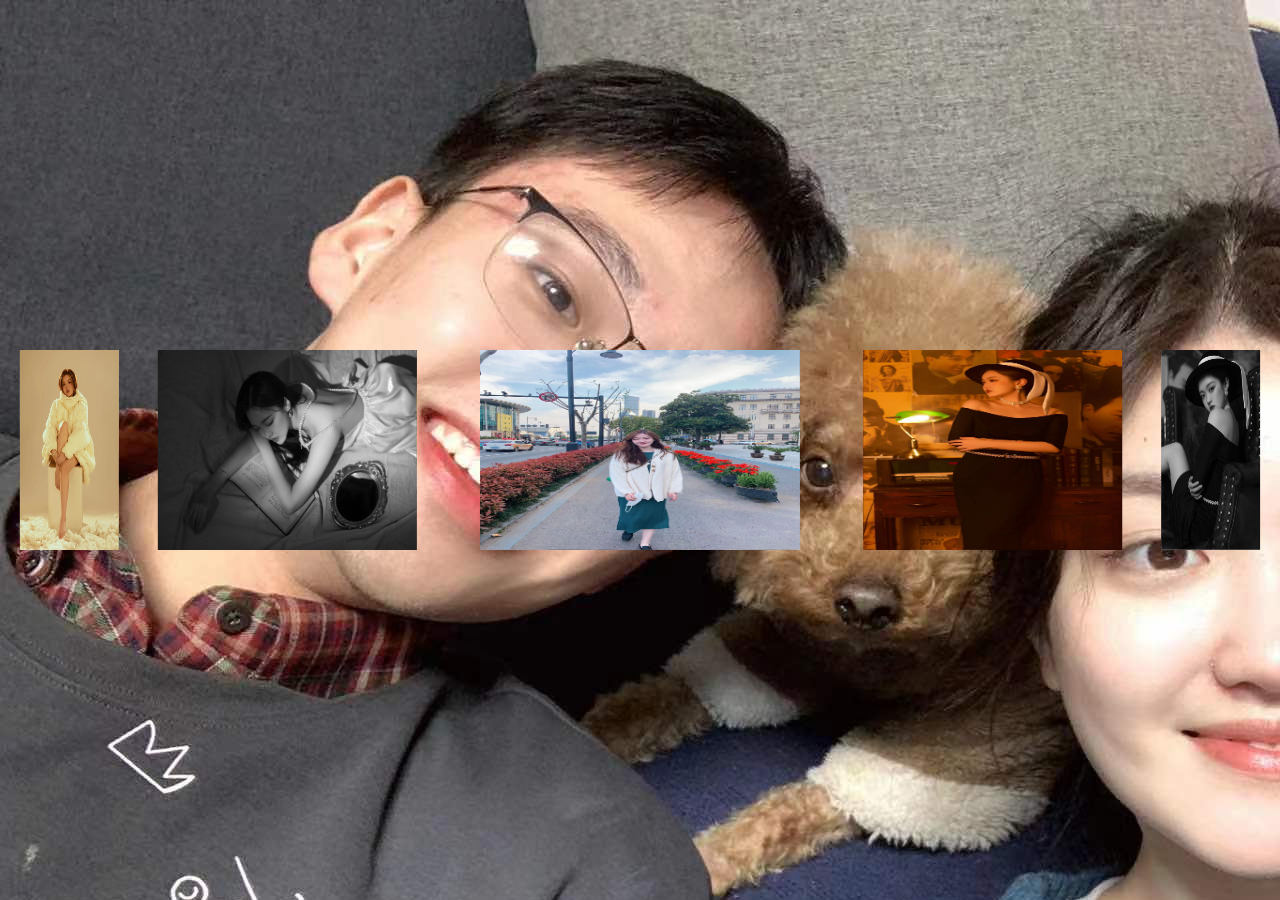
==== index.html @ 8129a95f "Update index.html" ====
<!DOCTYPE html>
<html>
	<head>
		<meta charset="utf-8">
		<title>anniversary</title>
		<link rel="stylesheet" type="text/css" href="../css/3dPhoto.css"/>
	</head>
	<body>
		<div class="show">
			<div class="box">
				<img src="../img/img1.jpg" >
				<img src="../img/img2.jpg" >
				<img src="../img/img3.jpg" >
				<img src="../img/img4.jpg" >
				<img src="../img/img5.jpg" >
				<img src="../img/img16.jpg" >
				<img src="../img/img14.jpg" >
				<img src="../img/img15.jpg" >
				<img src="../img/img9.jpg" >
				<img src="../img/img10.jpg" >
			</div>
		</div>
	</body>
</html>
---- css/3dPhoto.css ----
* {
	margin: 0;
	padding: 0;
}

body {
	background: url(../img/img12.jpg);
}


.box {
	width: 320px;
	height: 200px;
	position: absolute;
	top: 0;
	bottom: 0;
	left: 0;
	right: 0;
	margin: auto;
	transform-style: preserve-3d;
	animation: im 20s linear infinite;
}

.box img {
	width: 100%;
	height: 100%;
	position: absolute;
}

@keyframes im{
	0% {
		transform: rotateY(0deg) rotateX(10deg);
	}

	25% {
		transform: rotateY(90deg) rotateX(-10deg);
	}

	50% {
		transform: rotateY(180deg) rotateX(10deg);
	}

	75% {
		transform: rotateY(270deg) rotateX(-10deg);
	}

	100% {
		transform: rotateY(360deg) rotateX(10deg);
	}

}

/*10张图片3d变换*/
.box img:nth-child(1) {
	transform: rotateY(0deg) translateZ(600px);
	backface-visibility: visible;
}

.box img:nth-child(2) {
	transform: rotateY(36deg) translateZ(600px);
	backface-visibility: visible;
}

.box img:nth-child(3) {
	transform: rotateY(72deg) translateZ(600px);
	backface-visibility: visible;
}

.box img:nth-child(4) {
	transform: rotateY(108deg) translateZ(600px);
	backface-visibility: visible;
}

.box img:nth-child(5) {
	transform: rotateY(144deg) translateZ(600px);
	backface-visibility: visible;
}

.box img:nth-child(6) {
	transform: rotateY(180deg) translateZ(600px);
	backface-visibility: visible;
}

.box img:nth-child(7) {
	transform: rotateY(216deg) translateZ(600px);
	backface-visibility:visible;
}

.box img:nth-child(8) {
	transform: rotateY(252deg) translateZ(600px);
	backface-visibility: visible;
}

.box img:nth-child(9) {
	transform: rotateY(288deg) translateZ(600px);
	backface-visibility: visible;
}

.box img:nth-child(10) {
	transform: rotateY(324deg) translateZ(600px);
	backface-visibility: visible;
}
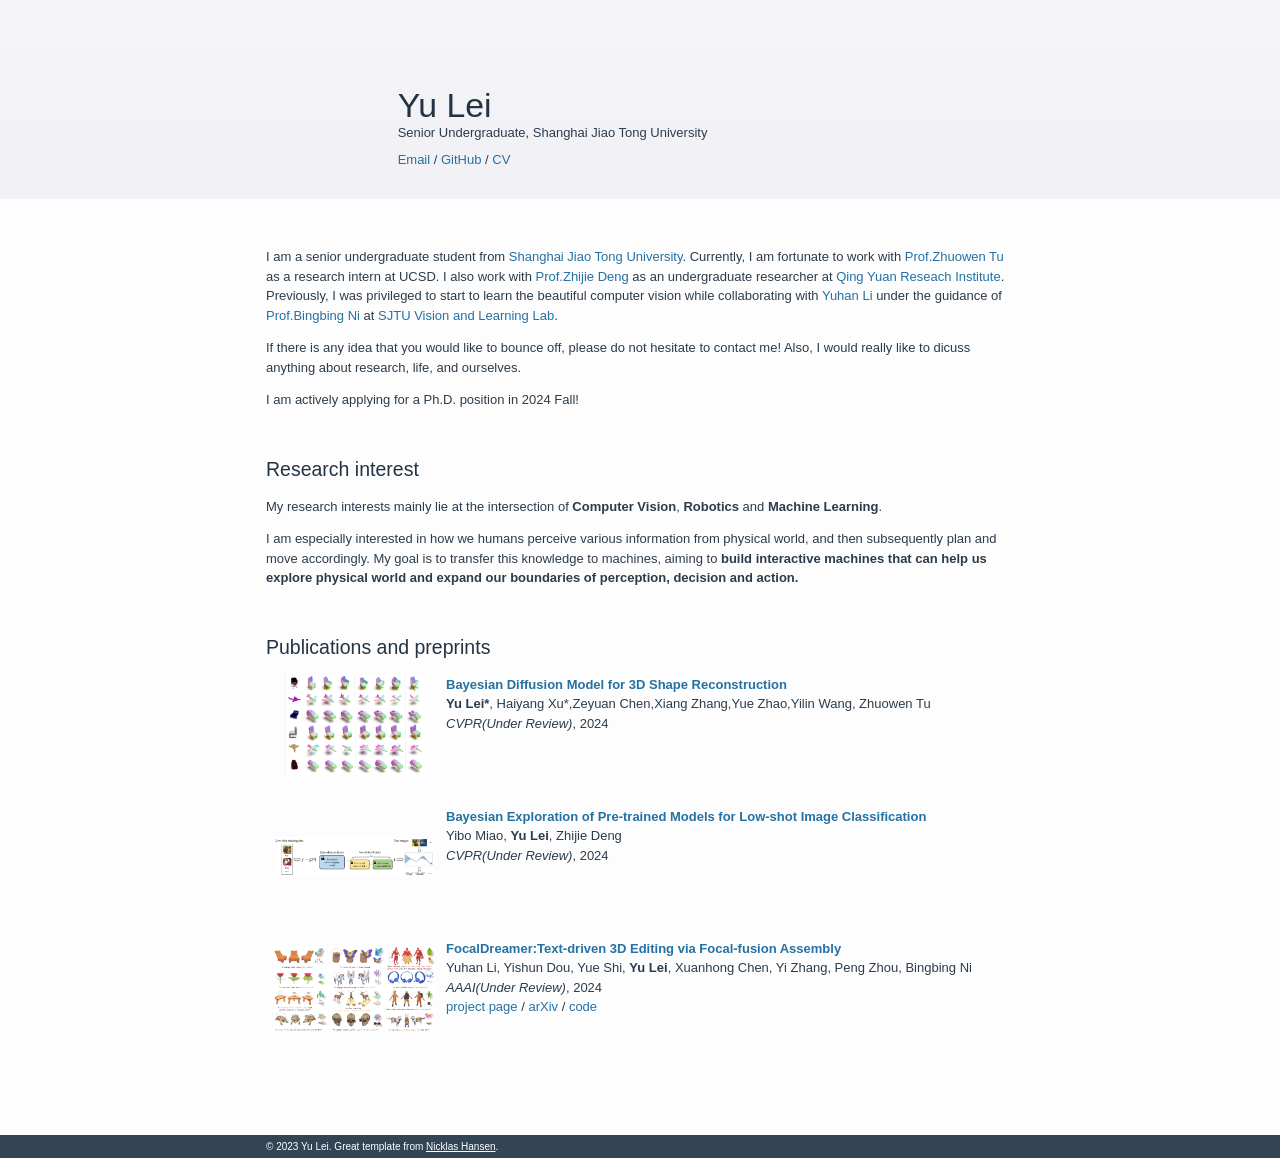
==== commit 5cc17f55: "initial commit" ====
--- a/index.html
+++ b/index.html
@@ -1,24 +1,162 @@
 <!DOCTYPE html>
-<html>
-	<head>
-		<meta charset="utf-8">
-		<title>anniversary</title>
-		<link rel="stylesheet" type="text/css" href="../css/3dPhoto.css"/>
-	</head>
-	<body>
-		<div class="show">
-			<div class="box">
-				<img src="../img/img1.jpg" >
-				<img src="../img/img2.jpg" >
-				<img src="../img/img3.jpg" >
-				<img src="../img/img4.jpg" >
-				<img src="../img/img5.jpg" >
-				<img src="../img/img16.jpg" >
-				<img src="../img/img14.jpg" >
-				<img src="../img/img15.jpg" >
-				<img src="../img/img9.jpg" >
-				<img src="../img/img10.jpg" >
-			</div>
-		</div>
-	</body>
-</html>
+<head>
+    <title>Yu Lei</title>
+    <meta name="author" content="Yu Lei (雷宇)">
+    <meta name="viewport" content="width=device-width, initial-scale=1.0">
+    <meta property="og:title" content="Yu Lei">
+	<meta property="og:description" content="Senior Undergraduate, Shanghai Jiao Tong University">
+    <meta property="og:image" content="files/me.jpg">
+	<meta property="og:url" content="https://nicklashansen.github.io/">
+	<meta name="twitter:card" content="summary_large_image">
+    <link rel="apple-touch-icon" href="files/ironman.png">
+    <link rel="icon" type="image/png" href="files/ironman.png">
+    <link rel="manifest" href="files/site.webmanifest">
+    <link rel="stylesheet" href="style.css">
+</head>
+
+<div class="header noselect">
+    <div class="content row">
+        <div class="header-profile-picture"></div>
+        <div class="header-text">
+            <div class="header-name">
+                <h1>Yu Lei</h1>
+            </div>
+            <div class="header-subtitle">
+                Senior Undergraduate, Shanghai Jiao Tong University
+            </div>
+            <div class="header-links">
+                <a class="btn" href="mailto:KnightYU2002@gmail.com">Email</a> /
+                <!-- <a class="btn" href="https://scholar.google.com/citations?hl=en&user=8wGH7wsAAAAJ&view_op=list_works&sortby=pubdate">Google Scholar</a> / -->
+                <a class="btn" href="https://github.com/TheKnight-Z">GitHub</a> /
+                <!-- <a class="btn" href="https://twitter.com/ncklashansen">Twitter</a> / -->
+                <!-- <a class="btn" href="https://www.linkedin.com/in/ncklas">LinkedIn</a> / -->
+                <a class="btn" href="files/Yu_Lei_CV_0.pdf">CV</a>
+            </div>
+        </div>
+    </div>
+</div>
+<div class="content" style="padding-bottom: 64px;">
+    <div>
+        <p>
+            I am a senior undergraduate student from <a href="https://en.sjtu.edu.cn/">Shanghai Jiao Tong University</a>. Currently, I am fortunate to work with <a href="https://pages.ucsd.edu/~ztu/">Prof.Zhuowen Tu</a> as a research intern at UCSD. I also work with <a href="https://thudzj.github.io/">Prof.Zhijie Deng</a> as an undergraduate researcher at <a href="http://www.qingyuan.sjtu.edu.cn/">Qing Yuan Reseach Institute</a>.
+
+            Previously, I was privileged to start to learn the beautiful computer vision while collaborating with <a href="https://github.com/colorful-liyu">Yuhan Li</a> under the guidance of <a href="https://scholar.google.com.hk/citations?user=eUbmKwYAAAAJ&hl=zh-CN&oi=ao">Prof.Bingbing Ni</a> at <a href="https://lornezhao.wixsite.com/website">SJTU Vision and Learning Lab</a>.
+        </p>
+        <p>
+            If there is any idea that you would like to bounce off, please do not hesitate to contact me! Also, I would really like to dicuss anything about research, life, and ourselves.
+        </p>
+        <p>
+            I am actively applying for a Ph.D. position in 2024 Fall!
+        </p>
+    </div>
+    <div>
+        <h2 class="noselect">Research interest</h2>
+        <p>
+            My research interests mainly lie at the intersection of <span class="bold">Computer Vision</span>, <span class="bold">Robotics</span> and <span class="bold">Machine Learning</span>. 
+        </p>
+        <p>
+            I am especially interested in how we humans perceive various information from physical world, and then subsequently plan and move accordingly.
+            My goal is to transfer this knowledge to machines, aiming to <span class="bold"> build interactive machines that can help us explore physical world and expand our boundaries of perception, decision and action.</span>
+        </p>
+    </div>
+    <div>
+        <h2 class="noselect">Publications and preprints</h2>
+        <!-- <p>Papers sorted by recency. Representative papers are <span style="background-color: #fff8df">highlighted</span>.</p> -->
+        <!-- <div class="highlight publication row clearfix">
+            <div class="row-media" style="background-image: url(files/tdmpc2.gif);"></div>
+            <div class="row-text">
+                <a class="publication-title bold" href="https://arxiv.org/abs/2310.16828">TD-MPC2: Scalable, Robust World Models for Continuous Control</a><br/>
+                <span class="bold">Nicklas Hansen</span>, Hao Su*, Xiaolong Wang*<br/>
+                <span class="italic">arXiv, 2023</span><br/>(<span class="bold" style="color: #f04328;">Oral</span>)</span><br/>
+                <a class="btn btn-orange" href="https://nicklashansen.github.io/td-mpc2">project page</a> / <a class="btn btn-red" href="https://arxiv.org/abs/2310.16828">arXiv</a> / <a class="btn" href="https://github.com/nicklashansen/tdmpc2">code</a> / <a class="btn" href="https://nicklashansen.github.io/td-mpc2/models">models</a> / <a class="btn" href="https://nicklashansen.github.io/td-mpc2/dataset">dataset</a> / <a class="btn btn-dark" href="bibtex/hansen2023tdmpc2.txt">bibtex</a>
+            </div>
+        </div> -->
+        <div class="publication row clearfix">
+            <div class="row-media" style="background-image: url(files/BDM.png);"></div>
+            <div class="row-text">
+                <a class="publication-title bold">Bayesian Diffusion Model for 3D Shape Reconstruction</a><br/>
+                <span class="bold">Yu Lei*</span>, Haiyang Xu*,Zeyuan Chen,Xiang Zhang,Yue Zhao,Yilin Wang, Zhuowen Tu<br/>
+                <span class="italic">CVPR(Under Review)</span>, 2024 <br/>
+                <!-- <a class="btn btn-orange" href="https://robotics-transformer-x.github.io">project page</a> / <a class="btn btn-red" href="https://arxiv.org/abs/2310.08864">arXiv</a> / <a class="btn" href="https://console.cloud.google.com/storage/browser/gresearch/robotics/open_x_embodiment_and_rt_x_oss;tab=objects?prefix=&forceOnObjectsSortingFiltering=false">code</a> / <a class="btn" href="https://docs.google.com/spreadsheets/d/1rPBD77tk60AEIGZrGSODwyyzs5FgCU9Uz3h-3_t2A9g/edit#gid=0">dataset</a> / <a class="btn btn-dark" href="bibtex/open_x_embodiment_rt_x.txt">bibtex</a> -->
+            </div>
+        </div>
+        <div class="publication row clearfix">
+            <div class="row-media" style="background-image: url(files/GPKernel.png);"></div>
+            <div class="row-text">
+                <a class="publication-title bold">Bayesian Exploration of Pre-trained Models for Low-shot Image Classification</a><br/>
+                Yibo Miao, <span class="bold">Yu Lei</span>, Zhijie Deng<br/>
+                <span class="italic">CVPR(Under Review)</span>, 2024<br/>
+                <!-- <a class="btn btn-orange" href="https://sites.google.com/view/modem-v2">project page</a> / <a class="btn btn-red" href="https://arxiv.org/abs/2309.14236">arXiv</a> / <a class="btn btn-dark" href="bibtex/lancaster2023modemv2.txt">bibtex</a> -->
+            </div>
+        </div>
+        <div class="publication row clearfix">
+            <div class="row-media" style="background-image: url(files/FocalDreamer.png);"></div>
+            <div class="row-text">
+                <a class="publication-title bold">FocalDreamer:Text-driven 3D Editing via Focal-fusion Assembly</a><br/>
+                Yuhan Li, Yishun Dou, Yue Shi, <span class="bold">Yu Lei</span>, Xuanhong Chen, Yi Zhang, Peng Zhou, Bingbing Ni<br/>
+                <span class="italic">AAAI(Under Review)</span>, 2024<br/>
+                <a class="btn btn-orange" href="https://focaldreamer.github.io/">project page</a> / <a class="btn btn-red" href="https://arxiv.org/abs/2308.10608">arXiv</a> / <a class="btn" href="https://github.com/colorful-liyu/focaldreamer">code</a> 
+            </div>
+        </div>
+    </div>
+    <!-- <div>
+        <h2 class="noselect">Misc. open-source projects</h2>
+        <div class="publication row clearfix">
+            <div class="row-media" style="background-image: url(files/tdmpc-world-model.png);"></div>
+            <div class="row-text">
+                <a class="bold" href="https://github.com/nicklashansen/tdmpc">TD-MPC Official Implementation<span class="stars">&#11088; 218</span></a><br/>
+                <span class="bold">Nicklas Hansen</span>, Xiaolong Wang*, Hao Su*<br/>
+                Mar 2022<br/>
+                <a class="btn btn-orange" href="https://nicklashansen.github.io/td-mpc">project page</a> / <a class="btn btn-red" href="https://arxiv.org/abs/2203.04955">arXiv</a> / <a class="btn" href="https://nicklashansen.github.io/td-mpc/slides.pdf">slides</a> / <a class="btn" href="https://github.com/nicklashansen/tdmpc">code</a> / <a class="btn btn-dark" href="bibtex/hansen2022tdmpc.txt">bibtex</a>
+            </div>
+        </div>
+        <div class="publication row clearfix">
+            <div class="row-media" style="background-image: url(files/dmcontrol-gb.png);"></div>
+            <div class="row-text">
+                <a class="bold" href="https://github.com/nicklashansen/dmcontrol-generalization-benchmark">DMControl Generalization Benchmark<span class="stars">&#11088; 129</span></a><br/>
+                <span class="bold">Nicklas Hansen</span>, Xiaolong Wang<br/>
+                Nov 2020<br/>
+                <a class="btn btn-orange" href="https://nicklashansen.github.io/SODA/">project page</a> / <a class="btn btn-red" href="https://arxiv.org/abs/2011.13389">arXiv</a> / <a class="btn" href="https://github.com/nicklashansen/dmcontrol-generalization-benchmark">code</a> / <a class="btn btn-dark" href="bibtex/hansen2020softda.txt">bibtex</a>
+            </div>
+        </div>
+        <div class="publication row clearfix">
+            <div class="row-media" style="background-image: url(https://i.imgur.com/sGdC9nY.png);"></div>
+            <div class="row-text">
+                <a class="bold" href="https://github.com/nicklashansen/rnn_lstm_from_scratch">How to build RNNs and LSTMs from scratch with NumPy<span class="stars">&#11088; 212</span></a><br/>
+                <span class="bold">Nicklas Hansen</span>, Peter E. Christensen, Alexander R. Johansen<br/>
+                Oct 2019<br/>
+                <a class="btn btn-orange" href="https://colab.research.google.com/drive/1oSkZuIicbPPzzwWyP43vaj4CmMbwNp4u">colab</a> / <a class="btn" href="https://github.com/nicklashansen/rnn_lstm_from_scratch">code</a>
+            </div>
+        </div>
+        <div class="publication row clearfix">
+            <div class="row-media" style="background-image: url(https://i.imgur.com/FlPshTH.png);"></div>
+            <div class="row-text">
+                <a class="bold" href="https://github.com/nicklashansen/voice-activity-detection">Voice Activity Detection in Noisy Environments<span class="stars">&#11088; 173</span></a><br/>
+                <span class="bold">Nicklas Hansen</span>*, Simon H. Albrechtsen*<br/>
+                Dec 2018<br/>
+                <a class="btn btn-red" href="https://github.com/nicklashansen/voice-activity-detection/blob/master/Paper.pdf">tech report</a> / <a class="btn" href="https://github.com/nicklashansen/voice-activity-detection">code</a> / <a class="btn btn-dark" href="bibtex/hansen2018vad.txt">bibtex</a>
+            </div>
+        </div>
+    </div> -->
+    <!-- <div>
+        <h2 class="noselect">Press coverage</h2>
+        I have been mentioned in various media in connection with my research. Here's a few selected articles:
+        <div class="row clearfix" style="margin-top: 16px;">
+            <a href="https://generallyintelligent.com/podcast/2022-12-16-podcast-episode-25-nicklas-hansen/" class="press row-media" style="background-image: url(files/generallyintelligent.png)"></a>
+            <a href="https://bdtechtalks.com/2022/04/04/reinforcement-learning-td-mpc/" class="press row-media" style="background-image: url(files/bdtalks.png)"></a>
+            <a href="https://bair.berkeley.edu/blog/2021/02/25/ss-adaptation/" class="press row-media" style="background-image: url(files/bair.png)"></a>
+            <a href="https://blog.deeplearning.ai/blog/the-batch-predicting-car-crashes-profiting-from-deepfakes-piloting-drone-swarms-grading-data" class="press row-media" style="background-image: url(https://i.imgur.com/eoASzgo.png)"></a>
+        </div>
+    </div> -->
+    <!-- <div class="noselect">
+        <a id="contact"></a>
+        <h2>Contact</h2>
+        You are very welcome to contact me regarding my research. I typically respond within a few days.<br/>
+        I can be contacted directly at <span class="bold">hello</span> [at] <span class="bold">nicklashansen</span> 。com
+    </div> -->
+</div>
+<div class="footer noselect">
+    <div class="footer-content">
+        &copy; 2023 Yu Lei. Great template from <a href="https://nicklashansen.github.io/">Nicklas Hansen</a>.
+    </div>
+</div>
--- a/style.css
+++ b/style.css
@@ -0,0 +1,50 @@
+html {-webkit-text-size-adjust: 100%; -moz-text-size-adjust: 100%; -ms-text-size-adjust: 100%;}
+body {background-color: #fdfdfd; color: #2c3c4c; margin: 0; font-size: 13px;}
+h1 {margin-bottom: 32px; font-size: 2.6em;}
+h2 {margin-top: 48px;}
+h1, h2 {color: #234;}
+h3, h4, h5 {color: #345;}
+h1, h2, h3, h4, h5, a, p, span, body, div {font-weight: normal; font-family: 'Lato', Verdana, Helvetica, sans-serif;}
+.header {background: linear-gradient(to bottom, #f5f5f8 10%, #f1f1f5 90%); width: 100%; padding-top: 16px; padding-bottom: 32px;}
+.header-profile-picture, .header-text {display: inline-block;}
+.header-name h1 {margin: 0;}
+.header-subtitle {margin-bottom: 12px;}
+.header-profile-picture {width: 100px; height: 100px; margin-right: 12px; border-radius: 50%; background-image: url(files/me.jpeg); background-position: center; background-size: contain;}
+.content {max-width: 748px; padding-left: 16px; padding-right: 16px; margin: auto; margin-top: 48px;}
+.hr {width: 100%; height: 1px; margin: 48px 0; background-color: #d6dbdf;}
+a {color: #2471a3; text-decoration: none;}
+a:focus, a:hover {color: #f09228;}
+p {line-height: 1.5em;}
+.nobreak {white-space: nowrap;}
+.noselect {-webkit-touch-callout: none; -webkit-user-select: none; -khtml-user-select: none; -moz-user-select: none; -ms-user-select: none; user-select: none;}
+.bold {font-weight: bold;}
+.italic {font-style: italic;}
+.bulletpoints {line-height: 1.5em;}
+.row {box-sizing: border-box;}
+.row-media {display: block; float: left; width: 160px; height: 100px; background-position: center; background-size: contain; background-repeat: no-repeat;}
+.row-text {display: block; float: left; margin-left: 12px; line-height: 1.5em; max-width: 566px;}
+.row-text span {line-height: inherit;}
+.clearfix {content: ""; clear: both; display: table;}
+.publication {margin-bottom: 32px; padding-left: 8px;}
+.publication.highlight {background-color: #fff8df; width: 100%; padding-top: 8px; padding-bottom: 8px; border-radius: 4px;}
+.press {width: 100px; height: 80px; border: 1px solid #def; margin-right: 12px; background-size: cover;}  
+.img-contain {background-size: contain !important;}
+.footer {background-color: #345; width: 100%}
+.footer-content {color: #fff; font-size: 10px; padding: 6px 0; max-width: 748px; margin: auto;}
+.footer-content a {color: #fff; text-decoration: underline;}
+.footer-content a:hover {color: #f09228 !important;}
+.stars {font-size: 10px; display: inline-block; margin-left: 6px; color: #666;}
+
+@media only screen and (max-width: 1150px) {
+    .header-profile-picture, .header-text {display: block; margin: auto; text-align: center;}
+    .header-profile-picture {margin-bottom: 12px; width: 140px; height: 140px;}
+    body {font-size: 18px;}
+    a.btn {font-size: 14px; padding: 2px 6px;}
+}
+
+@media only screen and (max-width: 1000px) {
+    .publication {margin-bottom: 46px;}
+    .publication .row-media {width: 260px; height: 130px; margin: auto; margin-bottom: 12px; display: block;}
+    .publication .row-text {display: block; width: 100%; margin-left: 0;}
+    .press {display: block;}
+}
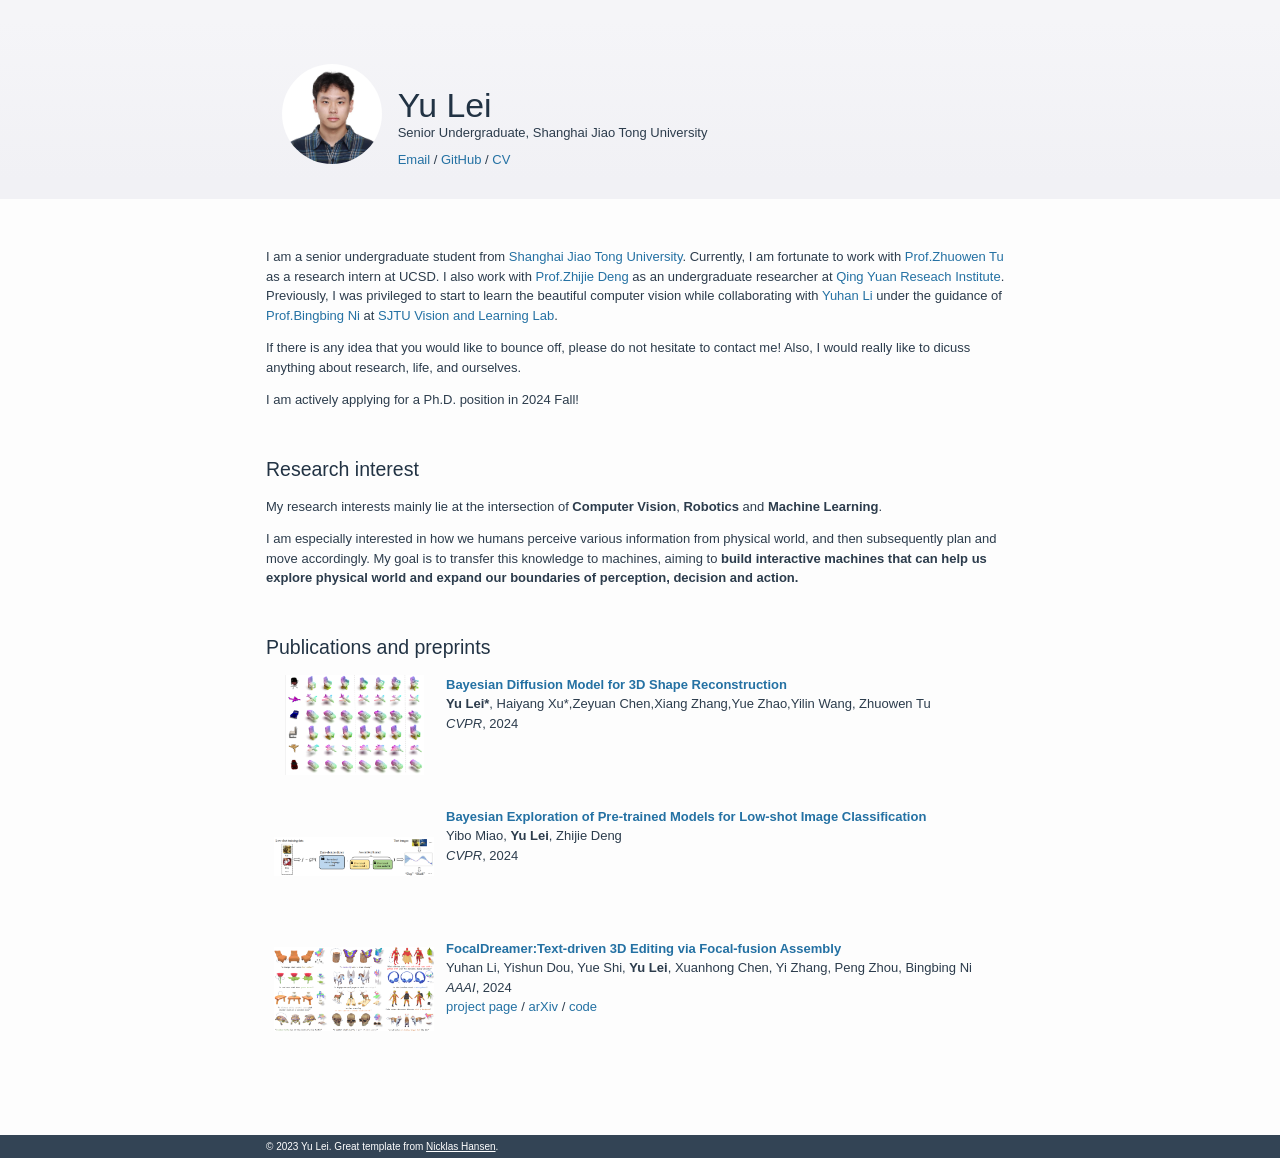
==== commit 7dc626a6: "after cvpr2024" ====
--- a/index.html
+++ b/index.html
@@ -5,8 +5,8 @@
     <meta name="viewport" content="width=device-width, initial-scale=1.0">
     <meta property="og:title" content="Yu Lei">
 	<meta property="og:description" content="Senior Undergraduate, Shanghai Jiao Tong University">
-    <meta property="og:image" content="files/me.jpg">
-	<meta property="og:url" content="https://nicklashansen.github.io/">
+    <meta property="og:image" content="https://theknight-z.github.io/files/me.jpg">
+	<meta property="og:url" content="https://theknight-z.github.io/">
 	<meta name="twitter:card" content="summary_large_image">
     <link rel="apple-touch-icon" href="files/ironman.png">
     <link rel="icon" type="image/png" href="files/ironman.png">
@@ -76,7 +76,7 @@
             <div class="row-text">
                 <a class="publication-title bold">Bayesian Diffusion Model for 3D Shape Reconstruction</a><br/>
                 <span class="bold">Yu Lei*</span>, Haiyang Xu*,Zeyuan Chen,Xiang Zhang,Yue Zhao,Yilin Wang, Zhuowen Tu<br/>
-                <span class="italic">CVPR(Under Review)</span>, 2024 <br/>
+                <span class="italic">CVPR</span>, 2024 <br/>
                 <!-- <a class="btn btn-orange" href="https://robotics-transformer-x.github.io">project page</a> / <a class="btn btn-red" href="https://arxiv.org/abs/2310.08864">arXiv</a> / <a class="btn" href="https://console.cloud.google.com/storage/browser/gresearch/robotics/open_x_embodiment_and_rt_x_oss;tab=objects?prefix=&forceOnObjectsSortingFiltering=false">code</a> / <a class="btn" href="https://docs.google.com/spreadsheets/d/1rPBD77tk60AEIGZrGSODwyyzs5FgCU9Uz3h-3_t2A9g/edit#gid=0">dataset</a> / <a class="btn btn-dark" href="bibtex/open_x_embodiment_rt_x.txt">bibtex</a> -->
             </div>
         </div>
@@ -85,7 +85,7 @@
             <div class="row-text">
                 <a class="publication-title bold">Bayesian Exploration of Pre-trained Models for Low-shot Image Classification</a><br/>
                 Yibo Miao, <span class="bold">Yu Lei</span>, Zhijie Deng<br/>
-                <span class="italic">CVPR(Under Review)</span>, 2024<br/>
+                <span class="italic">CVPR</span>, 2024<br/>
                 <!-- <a class="btn btn-orange" href="https://sites.google.com/view/modem-v2">project page</a> / <a class="btn btn-red" href="https://arxiv.org/abs/2309.14236">arXiv</a> / <a class="btn btn-dark" href="bibtex/lancaster2023modemv2.txt">bibtex</a> -->
             </div>
         </div>
@@ -94,7 +94,7 @@
             <div class="row-text">
                 <a class="publication-title bold">FocalDreamer:Text-driven 3D Editing via Focal-fusion Assembly</a><br/>
                 Yuhan Li, Yishun Dou, Yue Shi, <span class="bold">Yu Lei</span>, Xuanhong Chen, Yi Zhang, Peng Zhou, Bingbing Ni<br/>
-                <span class="italic">AAAI(Under Review)</span>, 2024<br/>
+                <span class="italic">AAAI</span>, 2024<br/>
                 <a class="btn btn-orange" href="https://focaldreamer.github.io/">project page</a> / <a class="btn btn-red" href="https://arxiv.org/abs/2308.10608">arXiv</a> / <a class="btn" href="https://github.com/colorful-liyu/focaldreamer">code</a> 
             </div>
         </div>
--- a/style.css
+++ b/style.css
@@ -9,7 +9,7 @@
 .header-profile-picture, .header-text {display: inline-block;}
 .header-name h1 {margin: 0;}
 .header-subtitle {margin-bottom: 12px;}
-.header-profile-picture {width: 100px; height: 100px; margin-right: 12px; border-radius: 50%; background-image: url(files/me.jpeg); background-position: center; background-size: contain;}
+.header-profile-picture {width: 100px; height: 100px; margin-right: 12px; border-radius: 50%; background-image: url(files/me.jpg); background-position: center; background-size: contain;}
 .content {max-width: 748px; padding-left: 16px; padding-right: 16px; margin: auto; margin-top: 48px;}
 .hr {width: 100%; height: 1px; margin: 48px 0; background-color: #d6dbdf;}
 a {color: #2471a3; text-decoration: none;}
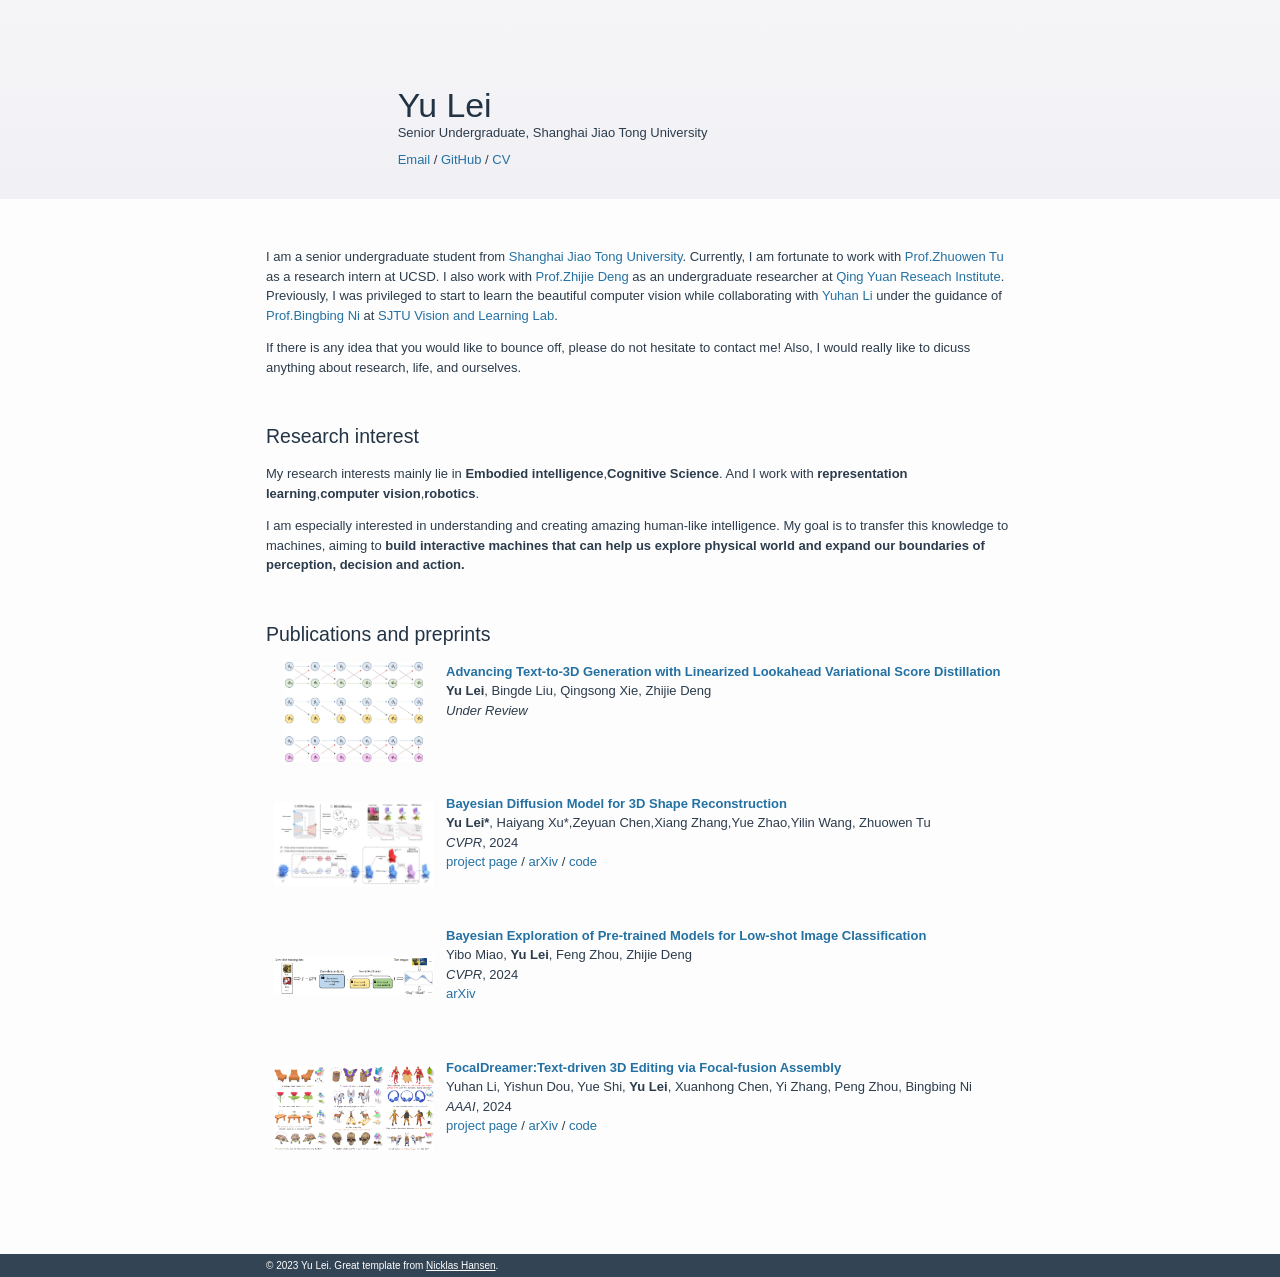
==== commit 088c2b6e: "update 5.30" ====
--- a/index.html
+++ b/index.html
@@ -5,7 +5,7 @@
     <meta name="viewport" content="width=device-width, initial-scale=1.0">
     <meta property="og:title" content="Yu Lei">
 	<meta property="og:description" content="Senior Undergraduate, Shanghai Jiao Tong University">
-    <meta property="og:image" content="https://theknight-z.github.io/files/me.jpg">
+    <meta property="og:image" content="https://theknight-z.github.io/files/me2.jpg">
 	<meta property="og:url" content="https://theknight-z.github.io/">
 	<meta name="twitter:card" content="summary_large_image">
     <link rel="apple-touch-icon" href="files/ironman.png">
@@ -30,7 +30,7 @@
                 <a class="btn" href="https://github.com/TheKnight-Z">GitHub</a> /
                 <!-- <a class="btn" href="https://twitter.com/ncklashansen">Twitter</a> / -->
                 <!-- <a class="btn" href="https://www.linkedin.com/in/ncklas">LinkedIn</a> / -->
-                <a class="btn" href="files/Yu_Lei_CV_0.pdf">CV</a>
+                <a class="btn" href="files/Yu_Lei_CV.pdf">CV</a>
             </div>
         </div>
     </div>
@@ -45,17 +45,17 @@
         <p>
             If there is any idea that you would like to bounce off, please do not hesitate to contact me! Also, I would really like to dicuss anything about research, life, and ourselves.
         </p>
-        <p>
+        <!-- <p>
             I am actively applying for a Ph.D. position in 2024 Fall!
-        </p>
+        </p> -->
     </div>
     <div>
         <h2 class="noselect">Research interest</h2>
         <p>
-            My research interests mainly lie at the intersection of <span class="bold">Computer Vision</span>, <span class="bold">Robotics</span> and <span class="bold">Machine Learning</span>. 
+            My research interests mainly lie in <span class="bold">Embodied intelligence</span>,<span class="bold">Cognitive Science</span>. And I work with <span class="bold">representation learning</span>,<span class="bold">computer vision</span>,<span class="bold">robotics</span>.
         </p>
         <p>
-            I am especially interested in how we humans perceive various information from physical world, and then subsequently plan and move accordingly.
+            I am especially interested in understanding and creating amazing human-like intelligence.
             My goal is to transfer this knowledge to machines, aiming to <span class="bold"> build interactive machines that can help us explore physical world and expand our boundaries of perception, decision and action.</span>
         </p>
     </div>
@@ -72,21 +72,30 @@
             </div>
         </div> -->
         <div class="publication row clearfix">
-            <div class="row-media" style="background-image: url(files/BDM.png);"></div>
+            <div class="row-media" style="background-image: url(files/L2VSD.jpg);"></div>
+            <div class="row-text">
+                <a class="publication-title bold">Advancing Text-to-3D Generation with Linearized Lookahead Variational Score Distillation</a><br/>
+                <span class="bold">Yu Lei</span>, Bingde Liu, Qingsong Xie, Zhijie Deng<br/>
+                <span class="italic">Under Review</span> <br/>
+                <!-- <a class="btn btn-red" href="https://arxiv.org/abs/2404.00312">arXiv</a> -->
+            </div>
+        </div>
+        <div class="publication row clearfix">
+            <div class="row-media" style="background-image: url(files/bdm.jpg);"></div>
             <div class="row-text">
                 <a class="publication-title bold">Bayesian Diffusion Model for 3D Shape Reconstruction</a><br/>
                 <span class="bold">Yu Lei*</span>, Haiyang Xu*,Zeyuan Chen,Xiang Zhang,Yue Zhao,Yilin Wang, Zhuowen Tu<br/>
                 <span class="italic">CVPR</span>, 2024 <br/>
-                <!-- <a class="btn btn-orange" href="https://robotics-transformer-x.github.io">project page</a> / <a class="btn btn-red" href="https://arxiv.org/abs/2310.08864">arXiv</a> / <a class="btn" href="https://console.cloud.google.com/storage/browser/gresearch/robotics/open_x_embodiment_and_rt_x_oss;tab=objects?prefix=&forceOnObjectsSortingFiltering=false">code</a> / <a class="btn" href="https://docs.google.com/spreadsheets/d/1rPBD77tk60AEIGZrGSODwyyzs5FgCU9Uz3h-3_t2A9g/edit#gid=0">dataset</a> / <a class="btn btn-dark" href="bibtex/open_x_embodiment_rt_x.txt">bibtex</a> -->
+                <a class="btn btn-orange" href="https://mlpc-ucsd.github.io/BDM/">project page</a> / <a class="btn btn-red" href="https://arxiv.org/abs/2403.06973">arXiv</a> / <a class="btn" href="https://github.com/mlpc-ucsd/BDM">code</a>  
             </div>
         </div>
         <div class="publication row clearfix">
             <div class="row-media" style="background-image: url(files/GPKernel.png);"></div>
             <div class="row-text">
                 <a class="publication-title bold">Bayesian Exploration of Pre-trained Models for Low-shot Image Classification</a><br/>
-                Yibo Miao, <span class="bold">Yu Lei</span>, Zhijie Deng<br/>
+                Yibo Miao, <span class="bold">Yu Lei</span>, Feng Zhou, Zhijie Deng<br/>
                 <span class="italic">CVPR</span>, 2024<br/>
-                <!-- <a class="btn btn-orange" href="https://sites.google.com/view/modem-v2">project page</a> / <a class="btn btn-red" href="https://arxiv.org/abs/2309.14236">arXiv</a> / <a class="btn btn-dark" href="bibtex/lancaster2023modemv2.txt">bibtex</a> -->
+                <a class="btn btn-red" href="https://arxiv.org/abs/2404.00312">arXiv</a>
             </div>
         </div>
         <div class="publication row clearfix">
@@ -160,3 +169,13 @@
         &copy; 2023 Yu Lei. Great template from <a href="https://nicklashansen.github.io/">Nicklas Hansen</a>.
     </div>
 </div>
+
+<!-- Google tag (gtag.js) -->
+<script async src="https://www.googletagmanager.com/gtag/js?id=G-KQ78KKMSN4"></script>
+<script>
+  window.dataLayer = window.dataLayer || [];
+  function gtag(){dataLayer.push(arguments);}
+  gtag('js', new Date());
+
+  gtag('config', 'G-KQ78KKMSN4');
+</script>
--- a/style.css
+++ b/style.css
@@ -9,7 +9,7 @@
 .header-profile-picture, .header-text {display: inline-block;}
 .header-name h1 {margin: 0;}
 .header-subtitle {margin-bottom: 12px;}
-.header-profile-picture {width: 100px; height: 100px; margin-right: 12px; border-radius: 50%; background-image: url(files/me.jpg); background-position: center; background-size: contain;}
+.header-profile-picture {width: 100px; height: 100px; margin-right: 12px; border-radius: 50%; background-image: url(files/me2.jpg); background-position: center; background-size: contain;}
 .content {max-width: 748px; padding-left: 16px; padding-right: 16px; margin: auto; margin-top: 48px;}
 .hr {width: 100%; height: 1px; margin: 48px 0; background-color: #d6dbdf;}
 a {color: #2471a3; text-decoration: none;}
@@ -47,4 +47,4 @@
     .publication .row-media {width: 260px; height: 130px; margin: auto; margin-bottom: 12px; display: block;}
     .publication .row-text {display: block; width: 100%; margin-left: 0;}
     .press {display: block;}
-}+}
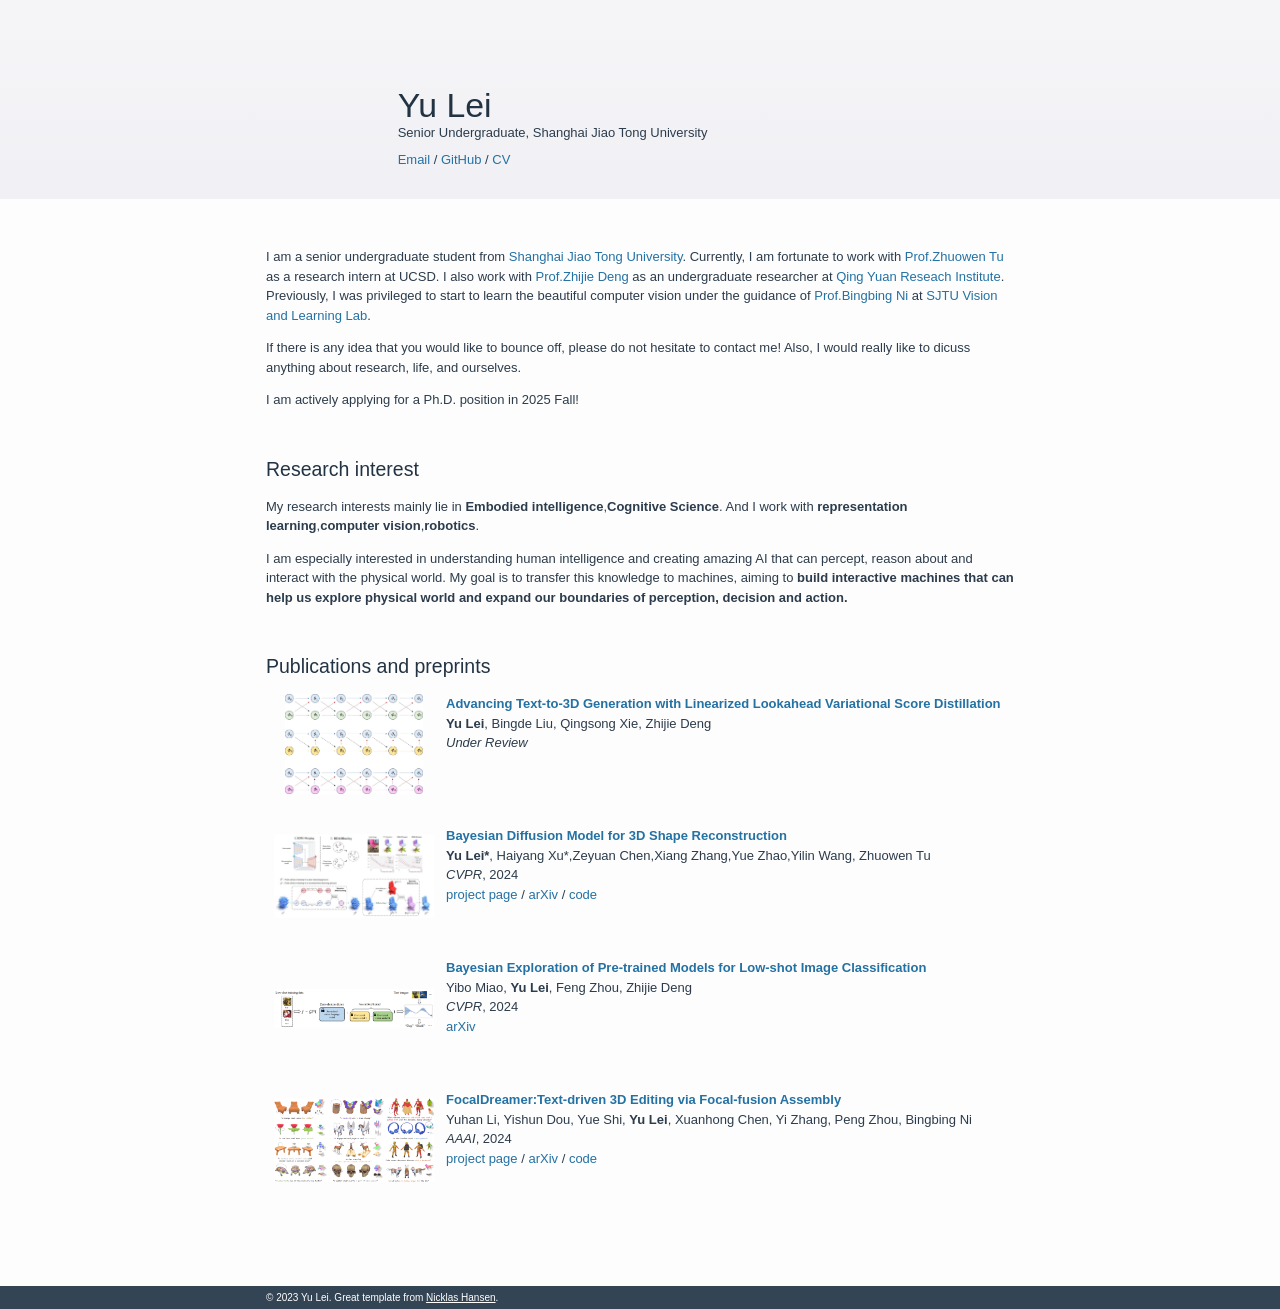
==== commit ed31c37c: "update 6.13" ====
--- a/index.html
+++ b/index.html
@@ -40,14 +40,14 @@
         <p>
             I am a senior undergraduate student from <a href="https://en.sjtu.edu.cn/">Shanghai Jiao Tong University</a>. Currently, I am fortunate to work with <a href="https://pages.ucsd.edu/~ztu/">Prof.Zhuowen Tu</a> as a research intern at UCSD. I also work with <a href="https://thudzj.github.io/">Prof.Zhijie Deng</a> as an undergraduate researcher at <a href="http://www.qingyuan.sjtu.edu.cn/">Qing Yuan Reseach Institute</a>.
 
-            Previously, I was privileged to start to learn the beautiful computer vision while collaborating with <a href="https://github.com/colorful-liyu">Yuhan Li</a> under the guidance of <a href="https://scholar.google.com.hk/citations?user=eUbmKwYAAAAJ&hl=zh-CN&oi=ao">Prof.Bingbing Ni</a> at <a href="https://lornezhao.wixsite.com/website">SJTU Vision and Learning Lab</a>.
+            Previously, I was privileged to start to learn the beautiful computer vision under the guidance of <a href="https://scholar.google.com.hk/citations?user=eUbmKwYAAAAJ&hl=zh-CN&oi=ao">Prof.Bingbing Ni</a> at <a href="https://lornezhao.wixsite.com/website">SJTU Vision and Learning Lab</a>.
         </p>
         <p>
             If there is any idea that you would like to bounce off, please do not hesitate to contact me! Also, I would really like to dicuss anything about research, life, and ourselves.
         </p>
-        <!-- <p>
-            I am actively applying for a Ph.D. position in 2024 Fall!
-        </p> -->
+        <p>
+            I am actively applying for a Ph.D. position in 2025 Fall!
+        </p>
     </div>
     <div>
         <h2 class="noselect">Research interest</h2>
@@ -55,7 +55,7 @@
             My research interests mainly lie in <span class="bold">Embodied intelligence</span>,<span class="bold">Cognitive Science</span>. And I work with <span class="bold">representation learning</span>,<span class="bold">computer vision</span>,<span class="bold">robotics</span>.
         </p>
         <p>
-            I am especially interested in understanding and creating amazing human-like intelligence.
+            I am especially interested in understanding human intelligence and creating amazing AI that can percept, reason about and interact with the physical world.
             My goal is to transfer this knowledge to machines, aiming to <span class="bold"> build interactive machines that can help us explore physical world and expand our boundaries of perception, decision and action.</span>
         </p>
     </div>
